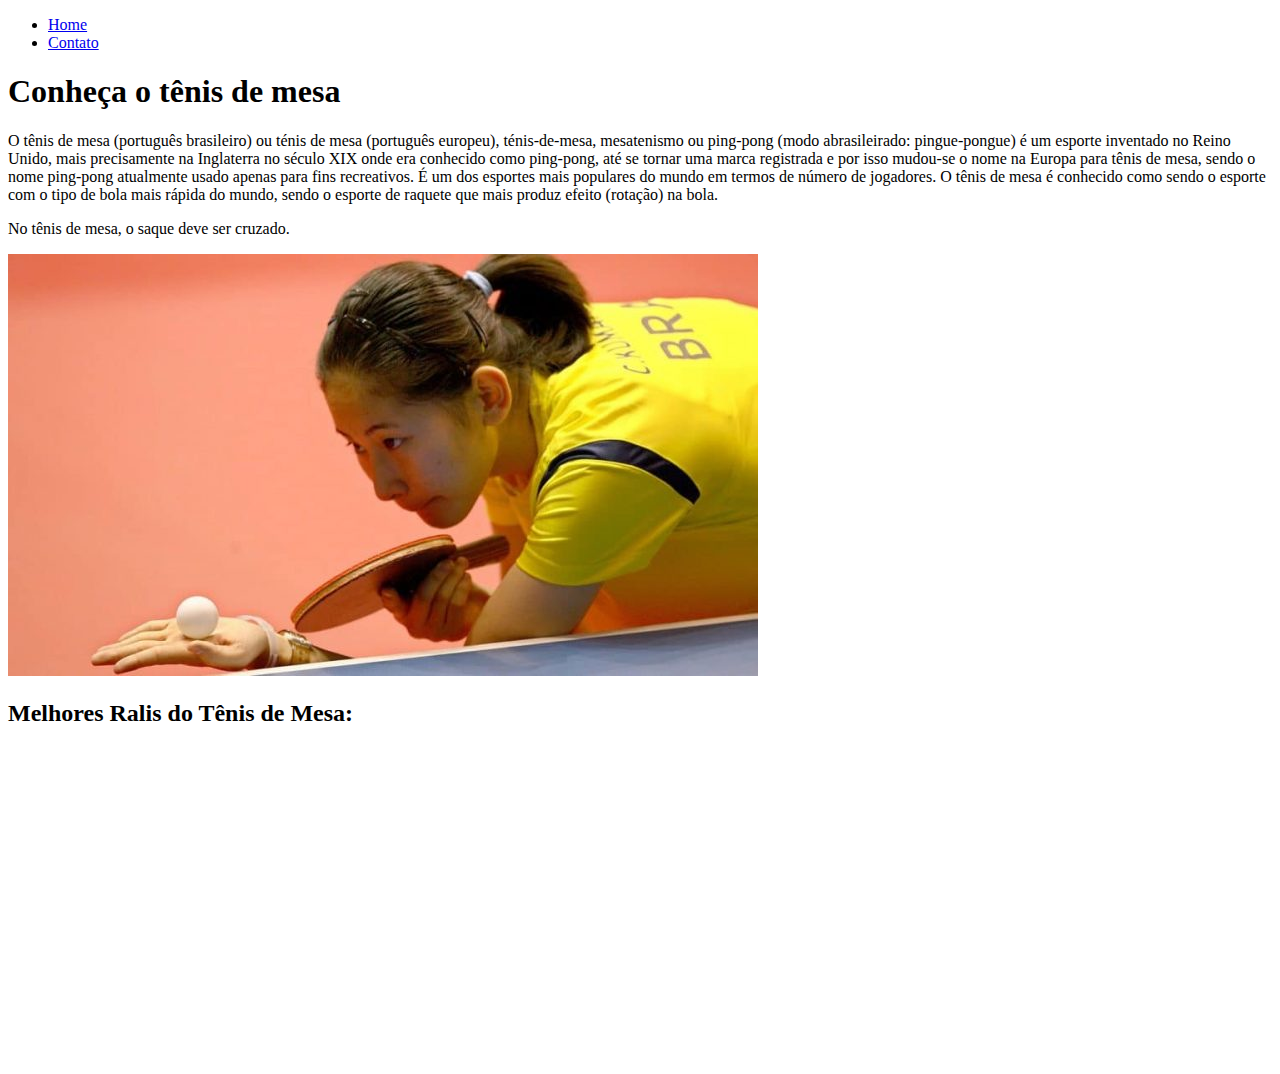
==== index.html @ 85a519b1 "Página Principal" ====
<!DOCTYPE html>
<html lang="pt-br">
<head>
    <meta charset="UTF-8">
    <meta http-equiv="X-UA-Compatible" content="IE=edge">
    <meta name="viewport" content="width=device-width, initial-scale=1.0">
    <title>Meu Perfil</title>
</head>
<body>

    <ul>
        <li><a href="index.html">Home</a></li>
        <li><a href="contato.html">Contato</a></li>
        
    </ul>
    <h1>Conheça o tênis de mesa</h1>
    
    <p>O tênis de mesa (português brasileiro) ou ténis de mesa (português europeu), ténis-de-mesa, mesatenismo ou ping-pong (modo abrasileirado: pingue-pongue) é um esporte inventado no Reino Unido, mais precisamente na Inglaterra no século XIX onde era conhecido como ping-pong, até se tornar uma marca registrada e por isso mudou-se o nome na Europa para tênis de mesa, sendo o nome ping-pong atualmente usado apenas para fins recreativos. É um dos esportes mais populares do mundo em termos de número de jogadores. O tênis de mesa é conhecido como sendo o esporte com o tipo de bola mais rápida do mundo, sendo o esporte de raquete que mais produz efeito (rotação) na bola.
    </p>
    <p>No tênis de mesa, o saque deve ser cruzado.
        </p>
        <img src="assets/img/tenis.jpg" alt="Foto do criador desse conteúdo">

        <h2>Melhores Ralis do Tênis de Mesa: </h2>
        <iframe width="560" height="315" src="https://www.youtube.com/embed/dokC3iGTmSw" title="YouTube video player" frameborder="0" allow="accelerometer; autoplay; clipboard-write; encrypted-media; gyroscope; picture-in-picture" allowfullscreen></iframe>
</body>
</html>
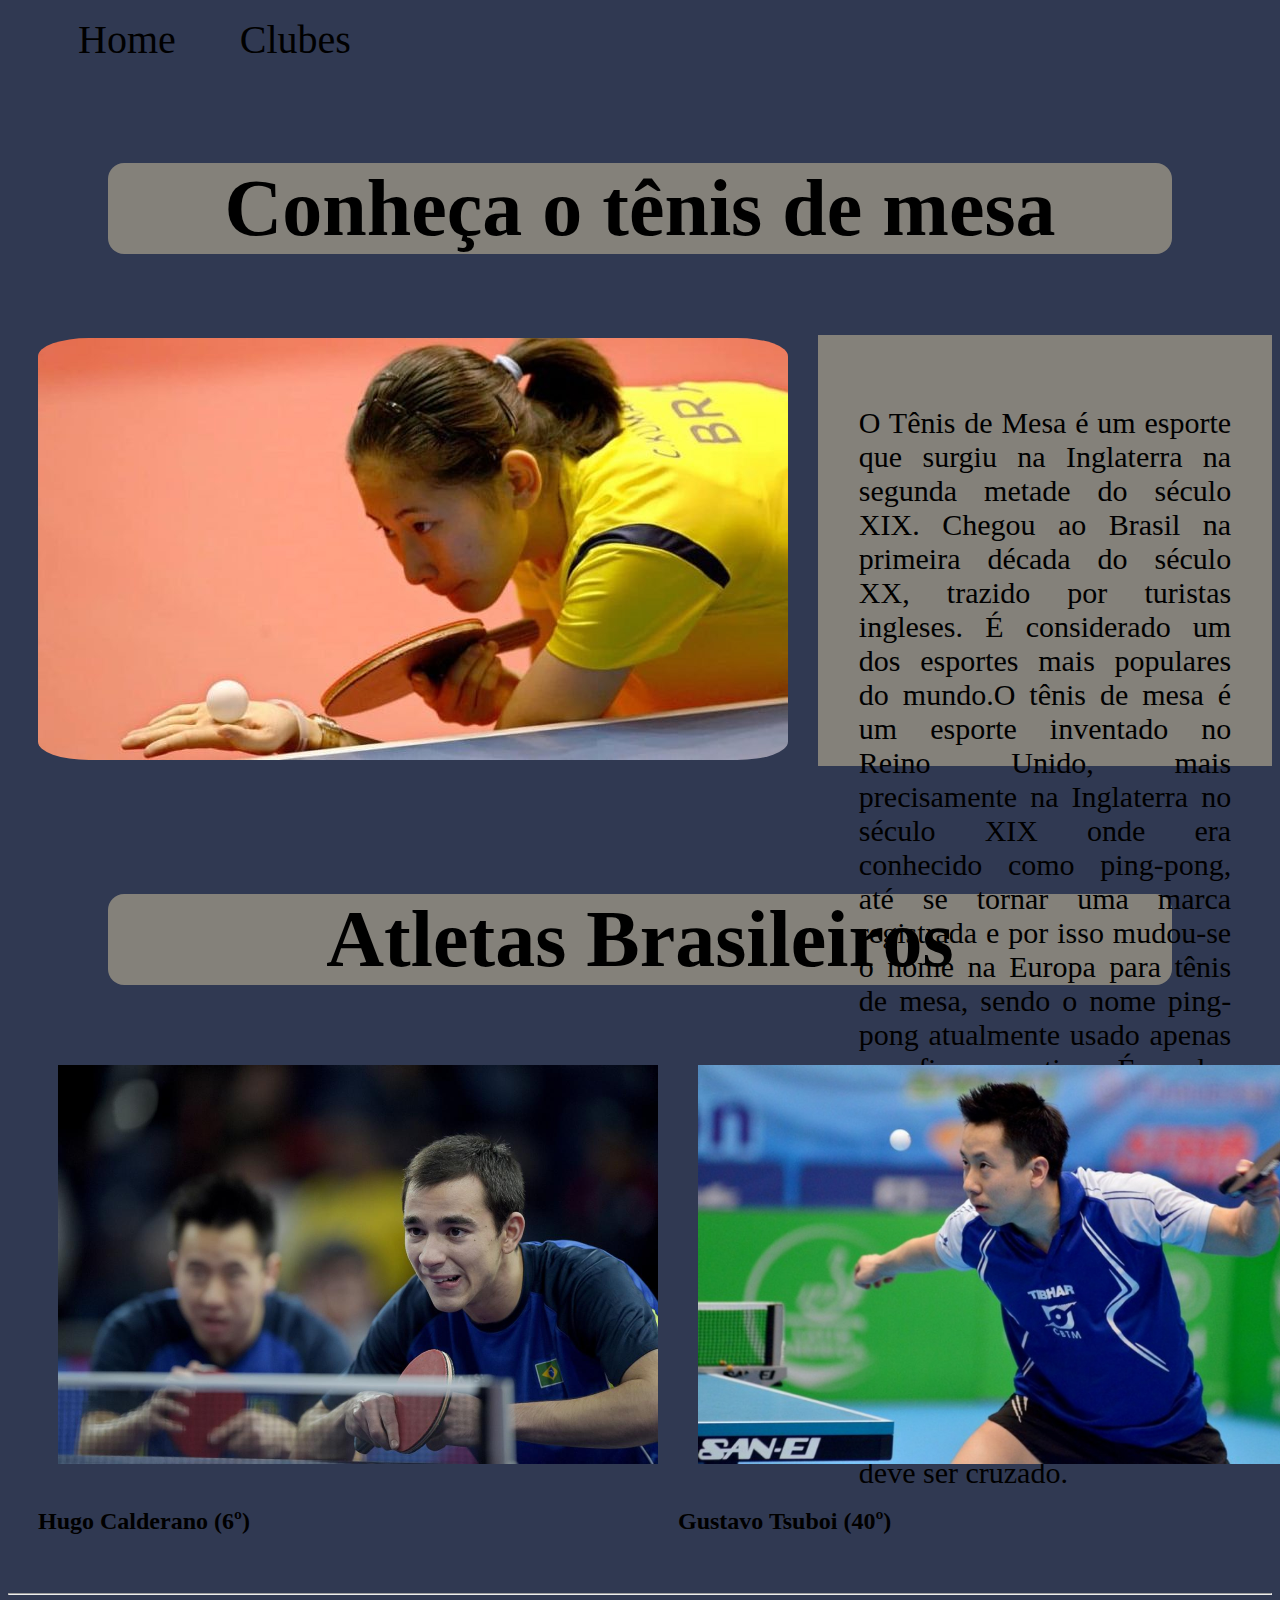
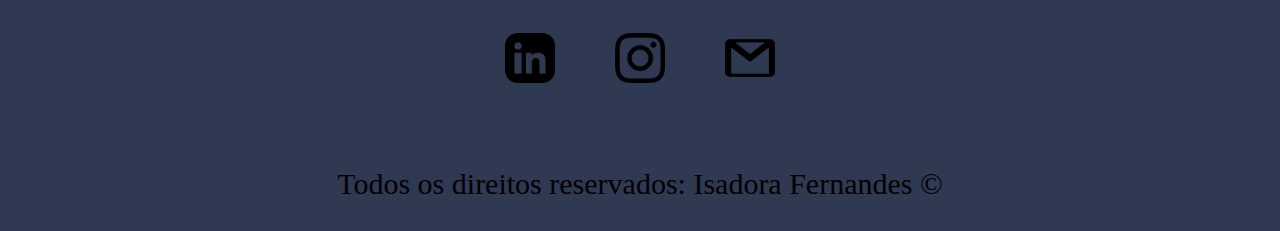
==== commit bf10aaf0: "Feat. Estilização do Site" ====
--- a/index.html
+++ b/index.html
@@ -1,27 +1,66 @@
 <!DOCTYPE html>
 <html lang="pt-br">
 <head>
+
     <meta charset="UTF-8">
     <meta http-equiv="X-UA-Compatible" content="IE=edge">
     <meta name="viewport" content="width=device-width, initial-scale=1.0">
-    <title>Meu Perfil</title>
+    <title>Tênis de mesa</title>
+    <link rel="stylesheet" href="assets/css/style.css">
 </head>
 <body>
 
-    <ul>
+    <ul id="menu">
         <li><a href="index.html">Home</a></li>
-        <li><a href="contato.html">Contato</a></li>
+        <li><a href="contato.html">Clubes</a></li>
         
     </ul>
-    <h1>Conheça o tênis de mesa</h1>
+    <div class="titulo">
+    <h1 class="center">Conheça o tênis de mesa</h1>
+</div>
+    <div class="container">
+        <div><img class="br-50  p-30" src="assets/img/tenis.jpg" alt="Foto da atleta"></div>
+
+        <div class="justify">
+            <div class="sobre">
+            <p>O Tênis de Mesa é um esporte que surgiu na Inglaterra na segunda metade do século XIX. Chegou ao Brasil na primeira década do século XX, trazido por turistas ingleses. É considerado um dos esportes mais populares do mundo.O tênis de mesa é um esporte inventado no Reino Unido, mais precisamente na Inglaterra no século XIX onde era conhecido como ping-pong, até se tornar uma marca registrada e por isso mudou-se o nome na Europa para tênis de mesa, sendo o nome ping-pong atualmente usado apenas para fins recreativos. É um dos esportes mais populares do mundo em termos de número de jogadores. O tênis de mesa é conhecido como sendo o esporte com o tipo de bola mais rápida do mundo, sendo o esporte de raquete que mais produz efeito (rotação) na bola.
+            </p>
+            <p>No tênis de mesa, o saque deve ser cruzado.
+                </p>
+                </div>
+        </div>
+
+  
     
-    <p>O tênis de mesa (português brasileiro) ou ténis de mesa (português europeu), ténis-de-mesa, mesatenismo ou ping-pong (modo abrasileirado: pingue-pongue) é um esporte inventado no Reino Unido, mais precisamente na Inglaterra no século XIX onde era conhecido como ping-pong, até se tornar uma marca registrada e por isso mudou-se o nome na Europa para tênis de mesa, sendo o nome ping-pong atualmente usado apenas para fins recreativos. É um dos esportes mais populares do mundo em termos de número de jogadores. O tênis de mesa é conhecido como sendo o esporte com o tipo de bola mais rápida do mundo, sendo o esporte de raquete que mais produz efeito (rotação) na bola.
-    </p>
-    <p>No tênis de mesa, o saque deve ser cruzado.
-        </p>
-        <img src="assets/img/tenis.jpg" alt="Foto do criador desse conteúdo">
+        
+    </div>
 
-        <h2>Melhores Ralis do Tênis de Mesa: </h2>
-        <iframe width="560" height="315" src="https://www.youtube.com/embed/dokC3iGTmSw" title="YouTube video player" frameborder="0" allow="accelerometer; autoplay; clipboard-write; encrypted-media; gyroscope; picture-in-picture" allowfullscreen></iframe>
+
+        <h2 class="center titulo">Atletas Brasileiros</h2>
+
+        <div class="atletas p-30 br-50">
+        <div ><img class="imgatleta" src="assets/img/hulgo.jpg" alt="Foto da atleta"> <h2>Hugo Calderano (6º)</h2></div>
+        <div ><img  class="imgatleta" src="assets/img/tsuboi.jpeg" alt="Foto da atleta"><h2>Gustavo Tsuboi (40º)</h2></div>
+        <div ><img class="imgatleta" src="assets/img/bruna.jpg" alt="Foto da atleta"><h2>Bruna Takahashi (49º)</h2></div>
+        </div>
+       
+        
+        <hr>
+        <footer>
+            <div class="container mb-50">
+
+
+                <a href="https://www.facebook.com/" target="_blank"><img class="tm-social p-30" src="assets/img/linkedin.png" alt="Logo do linkedin"></a>
+                <a href="https://www.instagram.com/"target="_blank"><img class="tm-social p-30" src="assets/img/instagram.png" alt="Logo do instagram"></a>
+                <a href="https://www.google.com/intl/pt-BR/gmail/about/"target="_blank"><img class="tm-social p-30" src="assets/img/gmail.png" alt="Logo do gmail"></a>
+                
+                
+                
+            </div>
+            <p class="footer">Todos os direitos reservados: Isadora Fernandes &copy</p>
+            
+        </footer>
 </body>
-</html>+</html>
+
+
--- a/assets/css/style.css
+++ b/assets/css/style.css
@@ -0,0 +1,164 @@
+/* Estilo pagina index*/
+.center{
+    text-align: center;
+    color: black;
+    font-size: 80px;
+}
+.justify{
+    text-align: justify;
+    font-size: 30px;
+    color: black;
+    
+}
+.container{
+
+    display: flex;
+    flex-flow: row;
+    justify-content: center;
+    align-items: center; /* alinha itens verticalmente*/
+}
+
+#menu li{
+
+    display: inline;
+    padding: 30px;
+    font-size: 40px;
+    
+    
+}
+
+#menu li a {
+
+    text-decoration: none;
+    color: black;
+    
+}
+
+#menu li a:hover{
+
+    color: grey;
+}
+
+.titulo{
+
+    background-color:#84817a;
+    margin:100px;
+    margin-bottom: 30px;
+    border-radius: 1rem;
+}
+.p-30{
+
+padding: 30px;
+
+}
+.br-50{
+    border-radius: 10%;
+}
+
+.wh-300{
+    width: 50px;
+    height: 50px;
+}
+
+.tm-social{
+    width: 50px;
+    height: 50px;
+}
+
+.mb-50{
+
+    margin-bottom: 50px;
+    
+}
+
+body{
+    background-color:#303952;
+}
+
+.sobre{
+    background-color:#84817a;
+    padding: 9%;
+    height: 350px;
+
+}
+.atletas{
+
+    display: flex;
+}
+.imgatleta{
+    width: 600px;
+    padding: 20px;
+}
+.footer{
+    font-size: 30px;
+    text-align: center;
+}
+
+/* Estilo pagina contato*/
+
+.clube1{
+
+    display: flex;
+    padding: 30px;
+    padding-left: 5rem;
+    background-color: black;
+    align-items: center;
+}
+
+.clube2{
+    display: flex;
+    background-color: black;
+}
+.descclubes{
+    text-align:left;
+    font-size: 40px;
+    background-color:#ccae62;
+    width: 600px;
+    border-radius: 5px;
+    margin-left: 700px;
+
+}
+.imgclube{
+    margin: 40px;
+    margin-left: 200px;
+}
+.imgmap{
+    margin: 40px;
+}
+.form{
+
+    margin-left: 700px;
+    
+}
+
+.form h2{
+    font-size: 60px;
+}
+
+.form label{
+    font-size: 35px;
+
+}
+
+.form input{
+    width: 40rem;
+    height: 2rem;
+}
+
+.form textarea{
+    width: 47rem;
+    height: 8rem;
+}
+.button{
+    font-size: 30px;
+    background-color: cadetblue;
+    cursor: pointer;
+    margin-left: 300px;
+    margin-bottom: 1rem;
+}
+
+.form1{
+
+    background-color: grey;
+    
+}